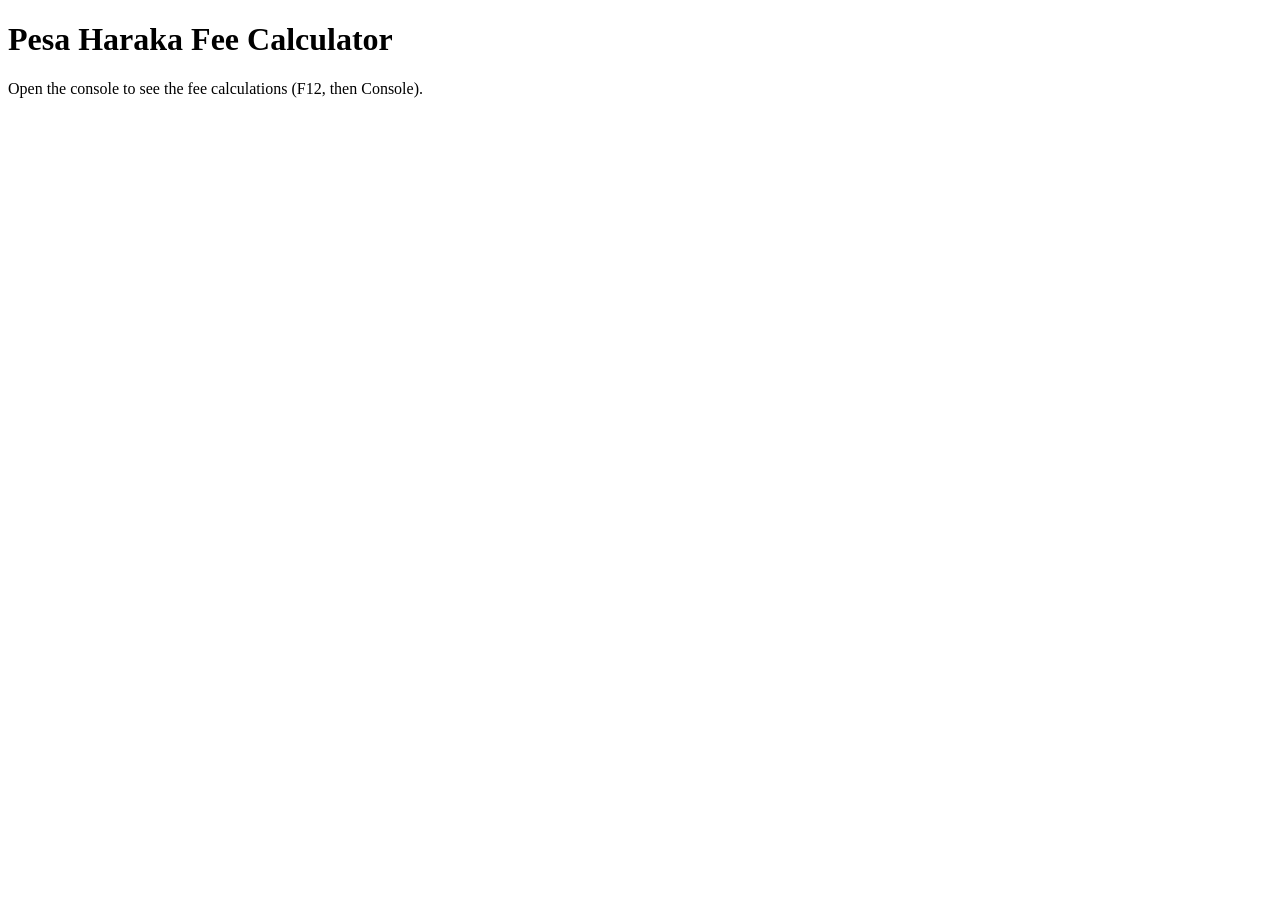
==== week2-dom/index.html @ 6df19eb6 "Add HTML and JavaScript files" ====
<!doctype html>
<html lang="en">
  <head>
    <meta charset="UTF-8" />
    <meta name="viewport" content="width=device-width, initial-scale=1.0" />
    <title>Pesa Haraka Fee Calculator</title>
  </head>
  <body>
    <h1>Pesa Haraka Fee Calculator</h1>
    <p>Open the console to see the fee calculations (F12, then Console).</p>

    <script src="js/app.js"></script>
  </body>
</html>
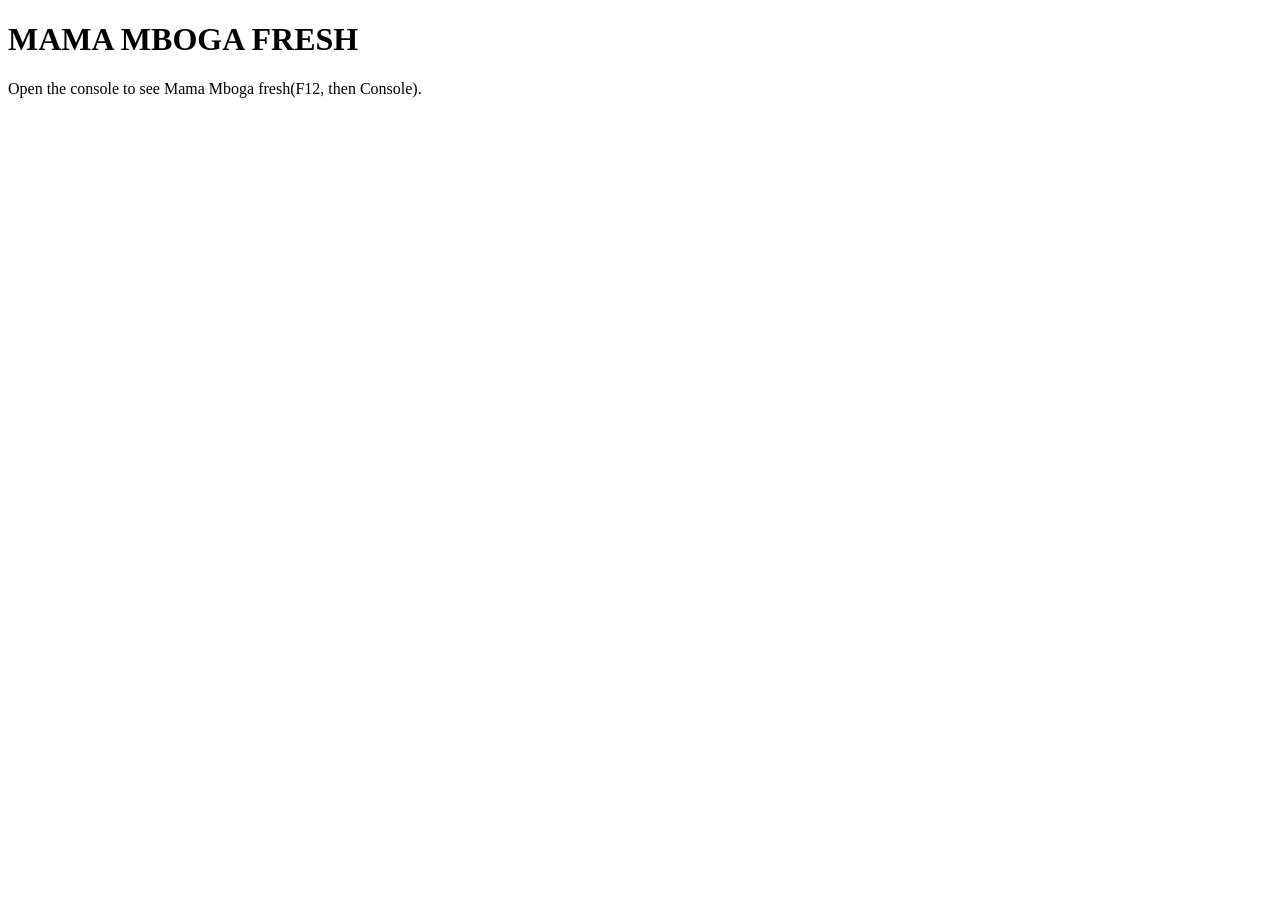
==== commit 651bf5a0: "add changes to js files" ====
--- a/week2-dom/index.html
+++ b/week2-dom/index.html
@@ -3,11 +3,11 @@
   <head>
     <meta charset="UTF-8" />
     <meta name="viewport" content="width=device-width, initial-scale=1.0" />
-    <title>Pesa Haraka Fee Calculator</title>
+    <title>MAMA MBOGA FRESH</title>
   </head>
   <body>
-    <h1>Pesa Haraka Fee Calculator</h1>
-    <p>Open the console to see the fee calculations (F12, then Console).</p>
+    <h1>MAMA MBOGA FRESH</h1>
+    <p>Open the console to see Mama Mboga fresh(F12, then Console).</p>
 
     <script src="js/app.js"></script>
   </body>
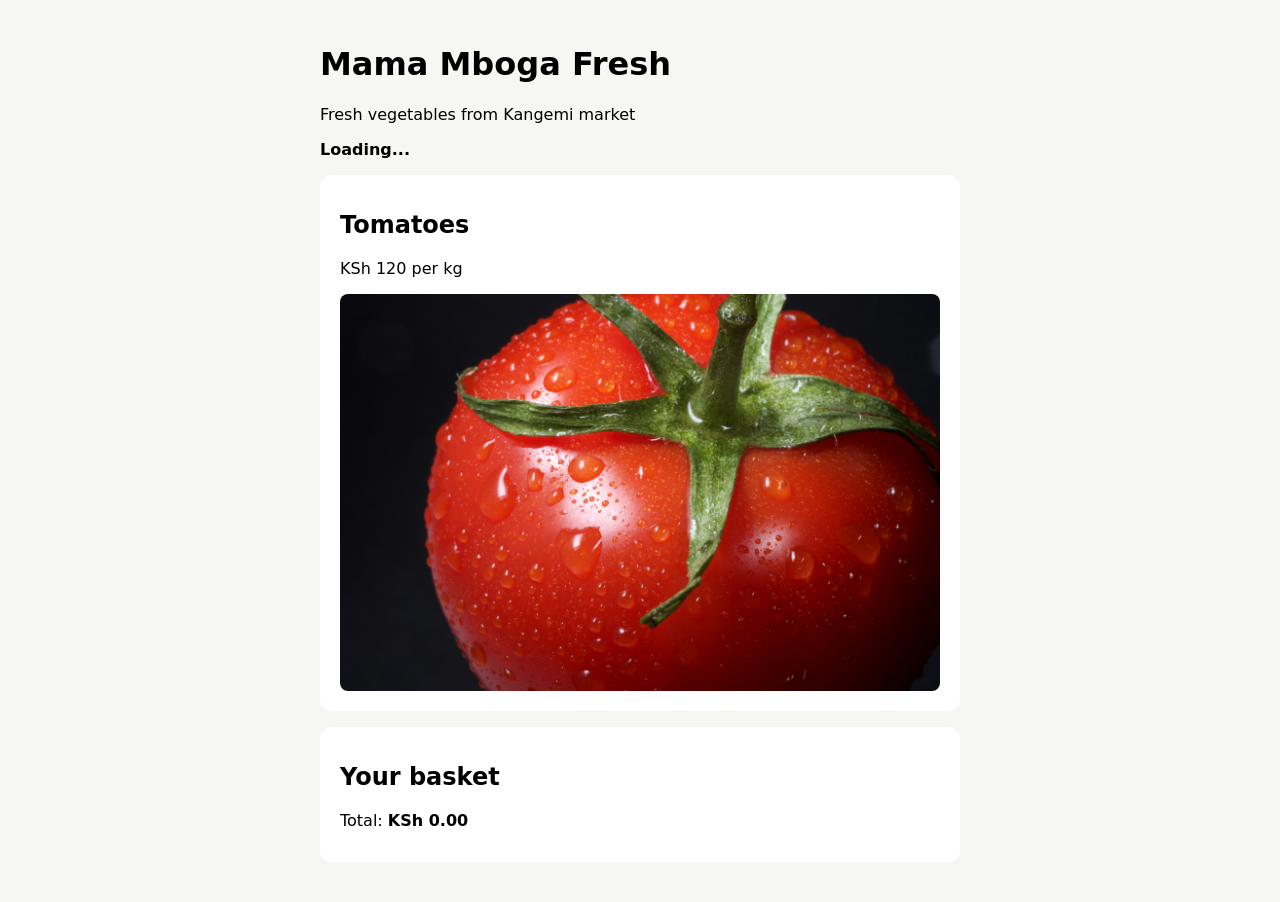
==== commit c8023e5c: "Add css, styles.css, images in week2-dom" ====
--- a/week2-dom/index.html
+++ b/week2-dom/index.html
@@ -1,14 +1,30 @@
-<!doctype html>
+<!DOCTYPE html>
 <html lang="en">
-  <head>
-    <meta charset="UTF-8" />
-    <meta name="viewport" content="width=device-width, initial-scale=1.0" />
-    <title>MAMA MBOGA FRESH</title>
-  </head>
-  <body>
-    <h1>MAMA MBOGA FRESH</h1>
-    <p>Open the console to see Mama Mboga fresh(F12, then Console).</p>
+<head>
+  <meta charset="UTF-8">
+  <meta name="viewport" content="width=device-width, initial-scale=1.0">
+  <title>Mama Mboga Fresh: order</title>
+  <link rel="stylesheet" href="css/styles.css">
+</head>
+<body>
+  <main class="container">
+    <h1 id="shop-name">Mama Mboga Fresh</h1>
+    <p class="tagline">Fresh vegetables from Kangemi market</p>
+    <p id="status" class="status">Loading...</p>
 
-    <script src="js/app.js"></script>
-  </body>
+    <section class="card" id="product">
+      <h2 class="product-name">Tomatoes</h2>
+      <p>KSh <span class="price">120</span> per kg</p>
+      <img src="images/tomato.jpg" alt="Ripe red tomatoes"
+           id="product-image">
+    </section>
+
+    <section class="card">
+      <h2>Your basket</h2>
+      <ul id="basket"></ul>
+      <p class="total">Total: <strong id="total">KSh 0.00</strong></p>
+    </section>
+  </main>
+  <script src="js/app.js"></script>
+</body>
 </html>
--- a/week2-dom/css/styles.css
+++ b/week2-dom/css/styles.css
@@ -0,0 +1,18 @@
+body {
+  font-family: system-ui, sans-serif;
+  background: #f6f7f2;
+  margin: 0;
+}
+.container { max-width: 40rem; margin: 0 auto; padding: 1.5rem; }
+.card {
+  background: #fff;
+  border-radius: 0.75rem;
+  padding: 1rem 1.25rem;
+  margin-bottom: 1rem;
+}
+.card img { max-width: 100%; border-radius: 0.5rem; }
+.status { font-weight: 600; }
+.open { color: #15803d; }
+.closed { color: #b91c1c; }
+.highlight { outline: 3px solid #f59e0b; }
+.hidden { display: none; }
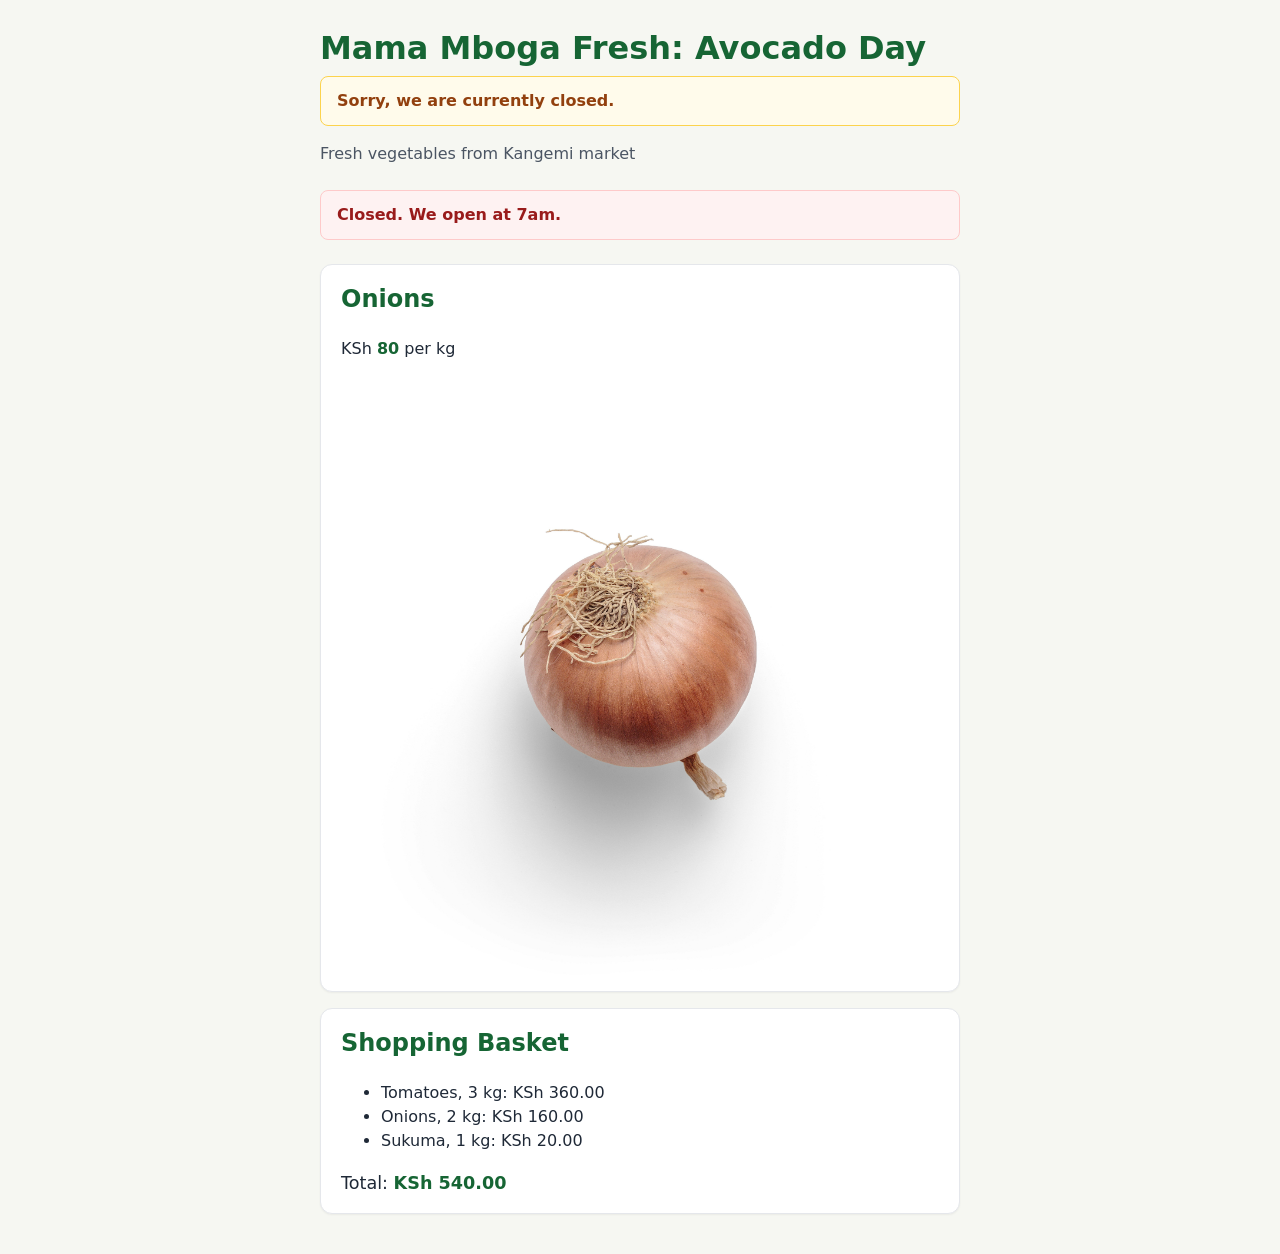
==== commit 5669f39d: "Order page updated with the DOM" ====
--- a/week2-dom/index.html
+++ b/week2-dom/index.html
@@ -3,28 +3,42 @@
 <head>
   <meta charset="UTF-8">
   <meta name="viewport" content="width=device-width, initial-scale=1.0">
-  <title>Mama Mboga Fresh: order</title>
+  <title>Mama Mboga Fresh: Order</title>
   <link rel="stylesheet" href="css/styles.css">
 </head>
+
 <body>
   <main class="container">
     <h1 id="shop-name">Mama Mboga Fresh</h1>
     <p class="tagline">Fresh vegetables from Kangemi market</p>
-    <p id="status" class="status">Loading...</p>
+
+    <p id="status" class="status">Checking opening hours...</p>
 
     <section class="card" id="product">
-      <h2 class="product-name">Tomatoes</h2>
-      <p>KSh <span class="price">120</span> per kg</p>
-      <img src="images/tomato.jpg" alt="Ripe red tomatoes"
-           id="product-image">
+      <h2 class="product-name" id="product-name">Tomatoes</h2>
+
+      <p>
+        KSh <span class="price" id="product-price">120</span> per kg
+      </p>
+
+      <img
+        src="images/tomato.jpg"
+        alt="Ripe red tomatoes"
+        id="product-image"
+      >
     </section>
 
     <section class="card">
-      <h2>Your basket</h2>
+      <h2>Shopping Basket</h2>
+
       <ul id="basket"></ul>
-      <p class="total">Total: <strong id="total">KSh 0.00</strong></p>
+
+      <p class="total">
+        Total: <strong id="total">KSh 0.00</strong>
+      </p>
     </section>
   </main>
-  <script src="js/app.js"></script>
+
+  <script src="js/app.js" defer></script>
 </body>
-</html>
+</html>
--- a/week2-dom/css/styles.css
+++ b/week2-dom/css/styles.css
@@ -2,17 +2,99 @@
   font-family: system-ui, sans-serif;
   background: #f6f7f2;
   margin: 0;
+  color: #1f2937;
+  line-height: 1.5;
 }
-.container { max-width: 40rem; margin: 0 auto; padding: 1.5rem; }
+
+.container {
+  max-width: 40rem;
+  margin: 0 auto;
+  padding: 1.5rem;
+}
+
+h1 {
+  font-size: 2rem;
+  margin: 0 0 0.25rem;
+  color: #166534;
+}
+
+.tagline {
+  margin: 0 0 1.5rem;
+  color: #4b5563;
+}
+
 .card {
   background: #fff;
+  border: 1px solid #e5e7eb;
   border-radius: 0.75rem;
   padding: 1rem 1.25rem;
   margin-bottom: 1rem;
+  box-shadow: 0 1px 2px rgba(0, 0, 0, 0.05);
 }
-.card img { max-width: 100%; border-radius: 0.5rem; }
-.status { font-weight: 600; }
-.open { color: #15803d; }
-.closed { color: #b91c1c; }
-.highlight { outline: 3px solid #f59e0b; }
-.hidden { display: none; }+
+.card h2 {
+  margin-top: 0;
+  color: #166534;
+}
+
+.card img {
+  display: block;
+  max-width: 100%;
+  height: auto;
+  border-radius: 0.5rem;
+  margin-top: 0.75rem;
+}
+
+.status {
+  font-weight: 600;
+  background: #f3f4f6;
+  border: 1px solid #d1d5db;
+  color: #374151;
+  padding: 0.75rem 1rem;
+  border-radius: 0.5rem;
+  margin-bottom: 1.5rem;
+}
+
+.open {
+  background: #ecfdf5;
+  border-color: #a7f3d0;
+  color: #065f46;
+}
+
+.closed {
+  background: #fef2f2;
+  border-color: #fecaca;
+  color: #991b1b;
+}
+
+.message {
+  background: #fffbeb;
+  border: 1px solid #fcd34d;
+  color: #92400e;
+  font-weight: 600;
+  padding: 0.75rem 1rem;
+  border-radius: 0.5rem;
+  margin: 0 0 1rem;
+}
+
+.price {
+  font-weight: 700;
+  color: #166534;
+}
+
+.total {
+  font-size: 1.1rem;
+  margin-bottom: 0;
+}
+
+#total {
+  color: #166534;
+}
+
+.highlight {
+  outline: 3px solid #f59e0b;
+}
+
+.hidden {
+  display: none;
+}
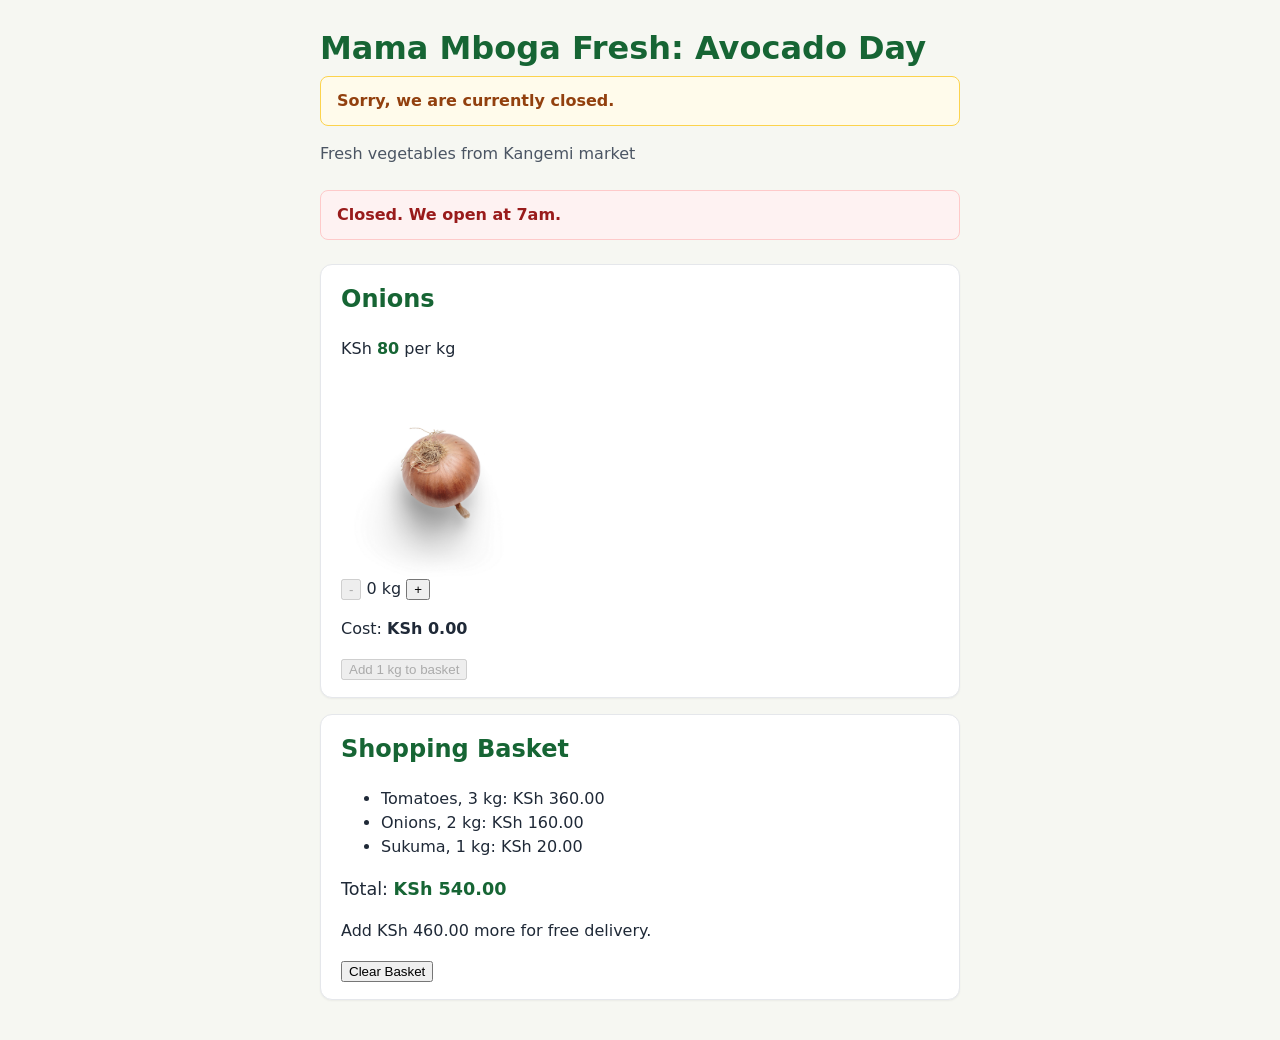
==== commit 0e836d83: "Interactive product card with events" ====
--- a/week2-dom/index.html
+++ b/week2-dom/index.html
@@ -1,44 +1,75 @@
-<!DOCTYPE html>
+<!doctype html>
 <html lang="en">
-<head>
-  <meta charset="UTF-8">
-  <meta name="viewport" content="width=device-width, initial-scale=1.0">
-  <title>Mama Mboga Fresh: Order</title>
-  <link rel="stylesheet" href="css/styles.css">
-</head>
+  <head>
+    <meta charset="UTF-8" />
+    <meta name="viewport" content="width=device-width, initial-scale=1.0" />
 
-<body>
-  <main class="container">
-    <h1 id="shop-name">Mama Mboga Fresh</h1>
-    <p class="tagline">Fresh vegetables from Kangemi market</p>
+    <title>Mama Mboga Fresh: Order</title>
 
-    <p id="status" class="status">Checking opening hours...</p>
+    <link rel="stylesheet" href="css/styles.css" />
+  </head>
 
-    <section class="card" id="product">
-      <h2 class="product-name" id="product-name">Tomatoes</h2>
+  <body>
+    <main class="container">
+      <!-- Shop header -->
+      <h1 id="shop-name">Mama Mboga Fresh</h1>
 
-      <p>
-        KSh <span class="price" id="product-price">120</span> per kg
-      </p>
+      <p class="tagline">Fresh vegetables from Kangemi market</p>
 
-      <img
-        src="images/tomato.jpg"
-        alt="Ripe red tomatoes"
-        id="product-image"
-      >
-    </section>
+      <p id="status" class="status">Checking opening hours...</p>
 
-    <section class="card">
-      <h2>Shopping Basket</h2>
+      <!-- Product section -->
+      <section class="card" id="product">
+        <h2 class="product-name" id="product-name">Tomatoes</h2>
 
-      <ul id="basket"></ul>
+        <p>KSh <span class="price" id="product-price">120</span> per kg</p>
 
-      <p class="total">
-        Total: <strong id="total">KSh 0.00</strong>
-      </p>
-    </section>
-  </main>
+        <img
+          src="images/tomato.jpg"
+          alt="Ripe red tomatoes"
+          id="product-image"
+          width="200"
+        />
 
-  <script src="js/app.js" defer></script>
-</body>
-</html>+        <!-- Quantity stepper -->
+        <div class="stepper">
+          <button type="button" id="minus-btn" aria-label="Remove one kilo">
+            -
+          </button>
+
+          <span id="qty">0</span> kg
+
+          <button type="button" id="plus-btn" aria-label="Add one kilo">
+            +
+          </button>
+        </div>
+
+        <!-- Cost display -->
+        <p>Cost: <strong id="cost">KSh 0.00</strong></p>
+
+        <!-- Add to basket -->
+        <button type="button" id="add-btn">Add 1 kg to basket</button>
+      </section>
+
+      <!-- Shopping basket -->
+      <section class="card" id="shopping-basket">
+        <h2>Shopping Basket</h2>
+
+        <!-- Basket items -->
+        <ul id="basket"></ul>
+
+        <!-- Basket total -->
+        <p class="total">Total: <strong id="total">KSh 0.00</strong></p>
+
+        <!-- Free delivery message -->
+        <p id="delivery-message" aria-live="polite"></p>
+
+        <!-- Clear basket button -->
+        <button type="button" id="clear-btn">Clear Basket</button>
+      </section>
+    </main>
+
+    <!-- JavaScript -->
+    <script src="js/app.js" defer></script>
+  </body>
+</html>
